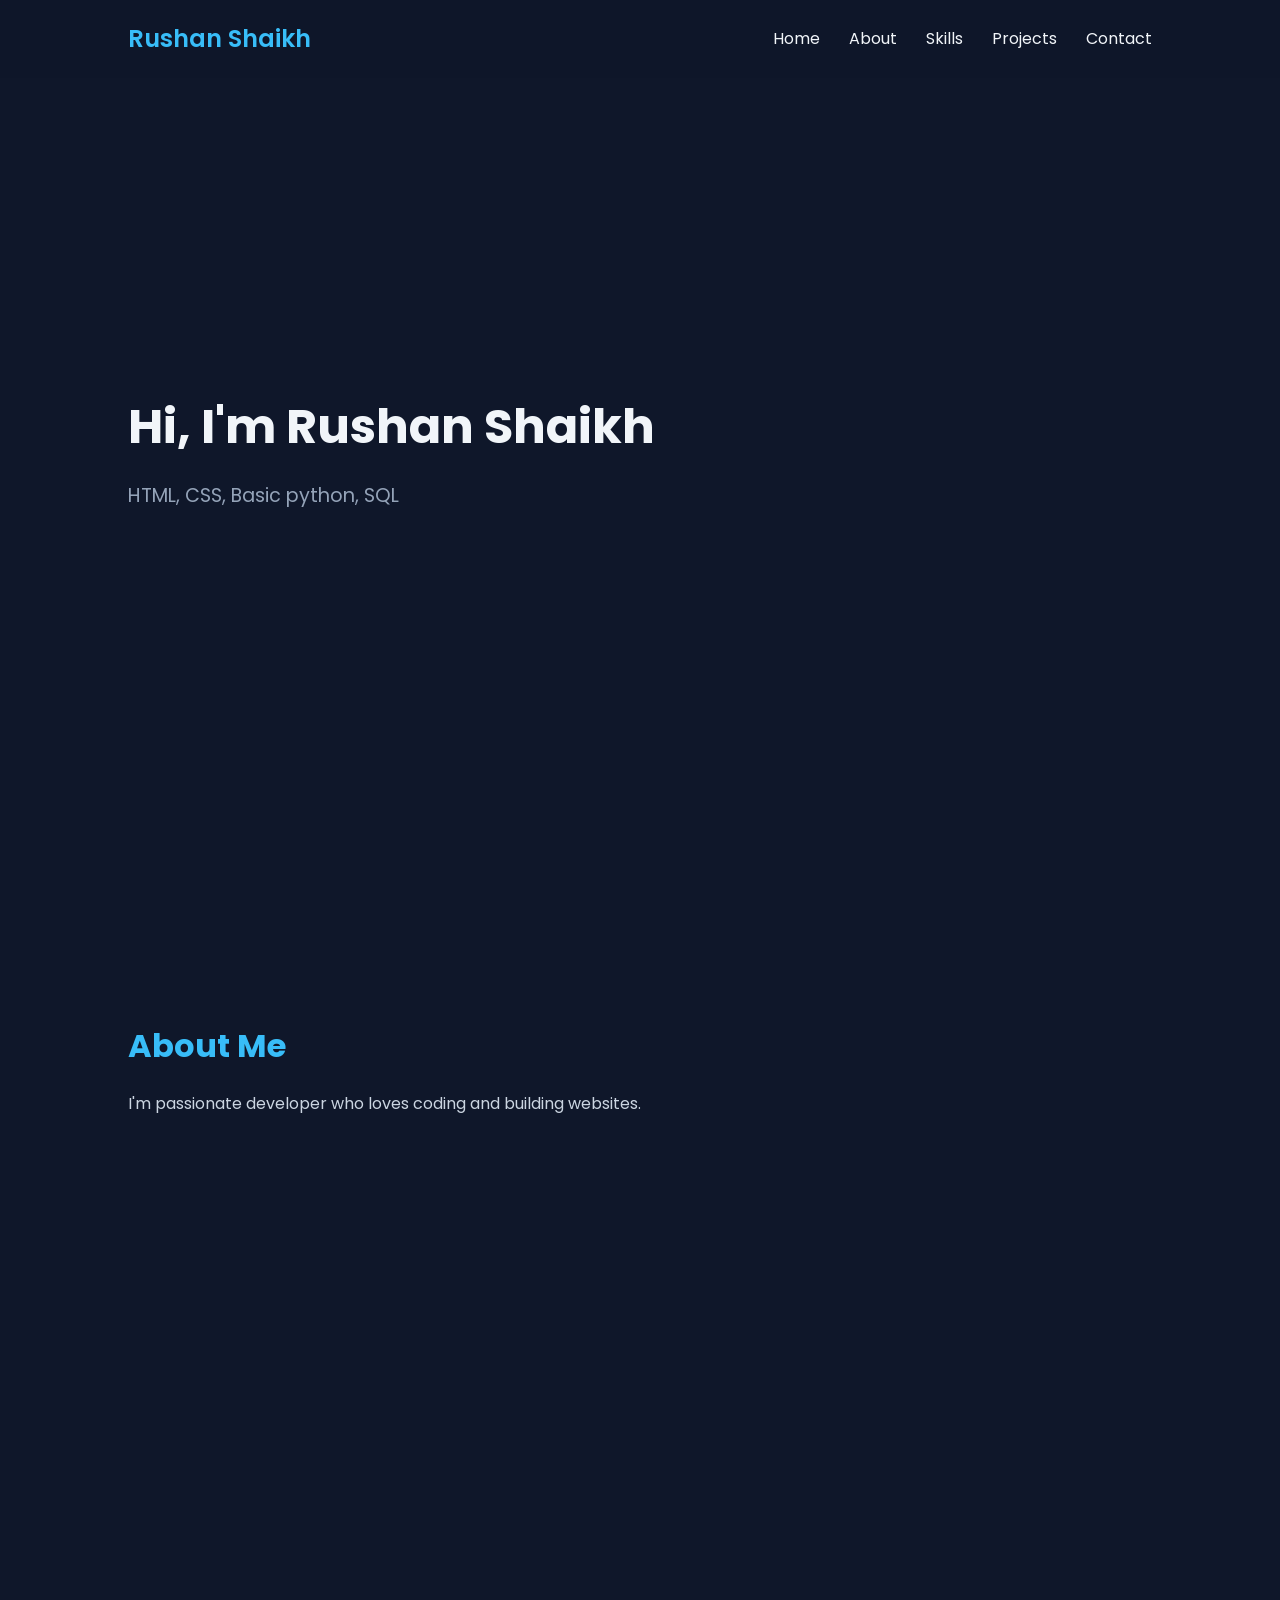
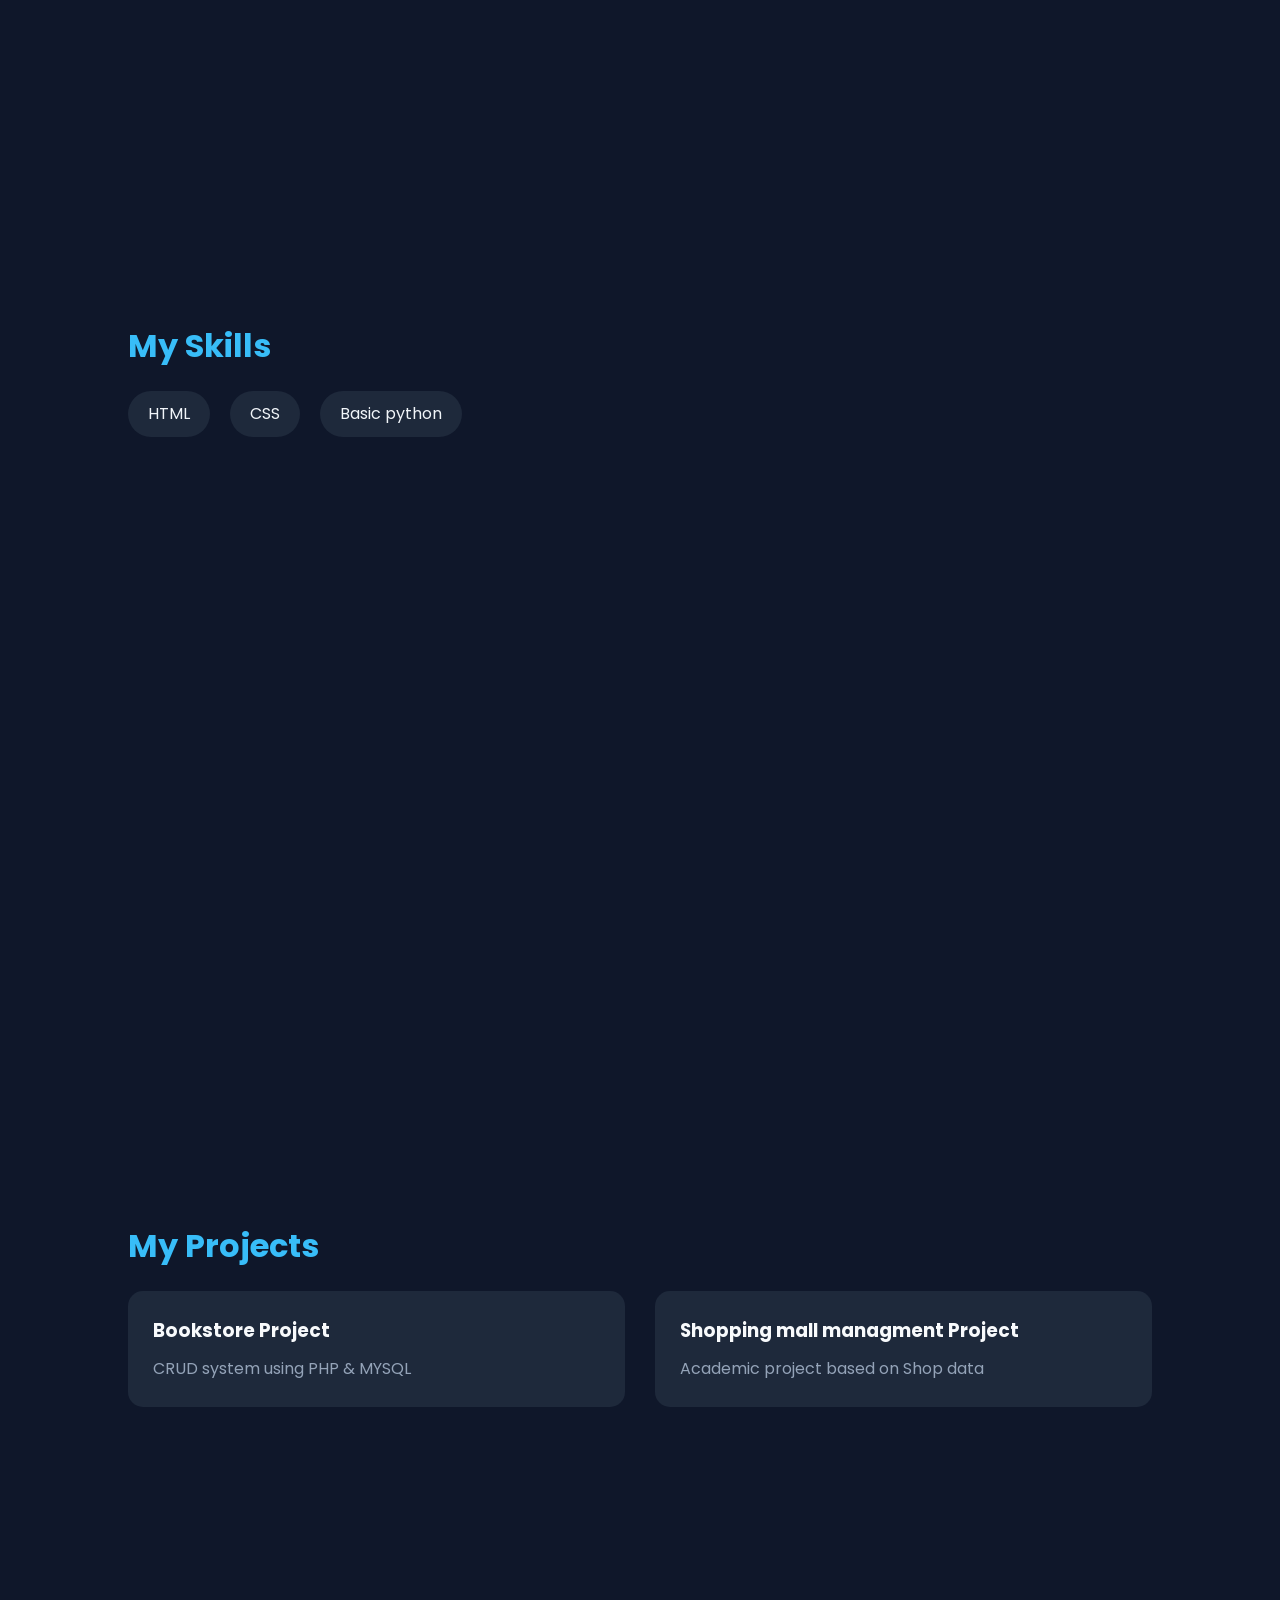
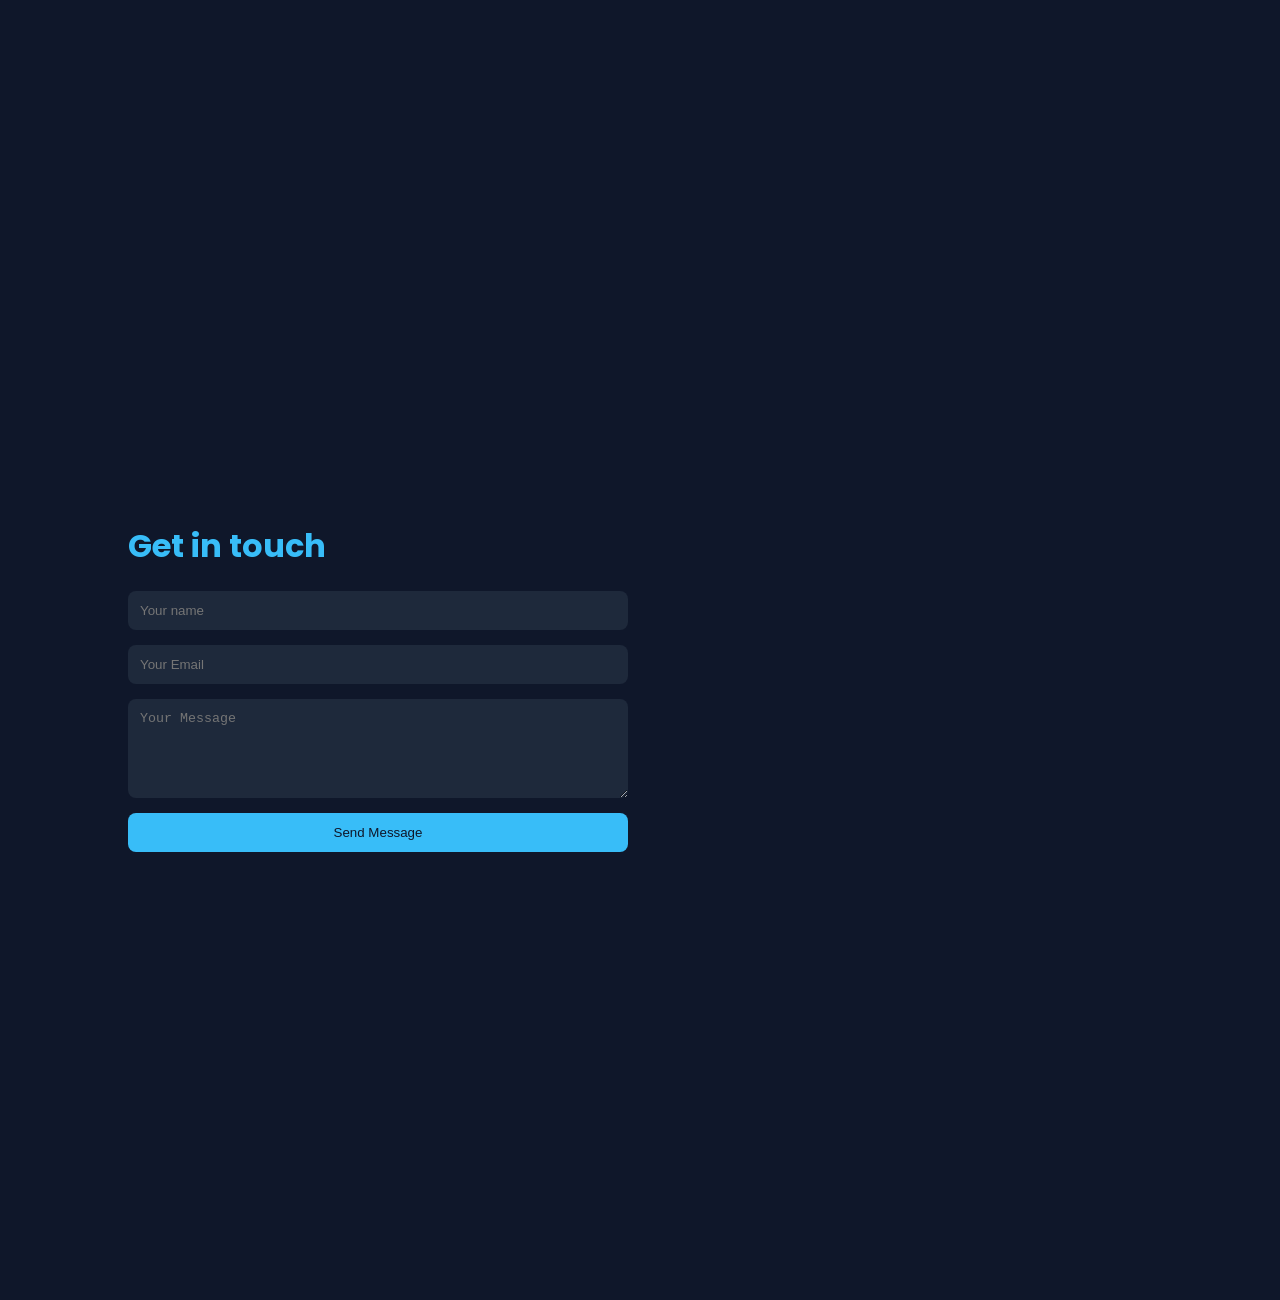
==== fir.html @ ba30f02c "Add files via upload" ====
<!DOCTYPE html>
<html lang="en">
<head>
    <meta charset="UTF-8">
    <meta name="viewport" content="width=device-width, initial-scale=1.0">
    <title>Document</title>
    <link rel="stylesheet" href="style.css">
</head>
<body>
    <header>
        <span class="logo">Rushan Shaikh</span>
        <nav>
            <a href="#hero">Home</a>
            <a href="#about">About</a>
            <a href="#skills">Skills</a>
            <a href="#project">Projects</a>
            <a href="#contact">Contact</a>
        </nav>
    </header>
    <main>
        <section id="hero">

            <h1>Hi, I'm Rushan Shaikh</h1>

            <p>HTML, CSS, Basic python, SQL </p>

        </section>

        <section id="about">

            <h2>About Me</h2>
            <P>I'm passionate developer who loves coding and building websites.</P>

        </section>

        <section id="skills">
            <h2>My Skills</h2>
            <ul class="skils-list">
                <li>HTML</li>
                <li>CSS</li>
                <li>Basic python</li>
            </ul>
        </section>
        <section id="projects">

            <h2>My Projects</h2>

            <div class="project-grid">
                <div class="card">
                    <h3>Bookstore Project</h3>
                    <P>CRUD system using PHP & MYSQL</P>
                </div>

                <div class="card">
                    <h3>Shopping mall managment Project</h3>
                    <P>Academic project based on Shop data</P>
                </div>
            </div>
        </section>
        <section id="contact">
            <h2>Get in touch</h2>

            <form action="#" method="POST" class="contact-form">
                <input type="text" name="name" placeholder="Your name" required>
                <input type="email" name="email" placeholder="Your Email" required>
                <textarea name="message" placeholder="Your Message" rows="5" required></textarea>
                <button type="submit">Send Message</button>
            </form>
        </section>
    </main>
</body>
</html>
---- style.css ----
/* Google Font */
@import url('https://fonts.googleapis.com/css2?family=Poppins:wght@300;400;500;600&display=swap');

* {
    margin: 0;
    padding: 0;
    box-sizing: border-box;
    scroll-behavior: smooth;
}

body {
    font-family: 'Poppins', sans-serif;
    background: #0f172a;
    color: #f1f5f9;
    line-height: 1.6;
}

/* HEADER */
header {
    position: fixed;
    width: 100%;
    top: 0;
    background: rgba(15, 23, 42, 0.9);
    backdrop-filter: blur(10px);
    display: flex;
    justify-content: space-between;
    align-items: center;
    padding: 20px 10%;
    z-index: 1000;
}

.logo {
    font-size: 1.5rem;
    font-weight: 600;
    color: #38bdf8;
    cursor: pointer;
    transition: 0.3s ease;
}

.logo:hover {
    transform: scale(1.05);
    color: #0ea5e9;
}

nav a {
    color: #f1f5f9;
    text-decoration: none;
    margin-left: 25px;
    position: relative;
    transition: 0.3s ease;
}

nav a::after {
    content: "";
    position: absolute;
    width: 0%;
    height: 2px;
    background: #38bdf8;
    left: 0;
    bottom: -5px;
    transition: 0.3s ease;
}

nav a:hover {
    color: #38bdf8;
}

nav a:hover::after {
    width: 100%;
}

/* SECTIONS */
section {
    padding: 120px 10%;
    min-height: 100vh;
}

/* HERO */
#hero {
    display: flex;
    flex-direction: column;
    justify-content: center;
}

#hero h1 {
    font-size: 3rem;
    margin-bottom: 15px;
    animation: fadeInDown 1s ease;
}

#hero p {
    font-size: 1.2rem;
    color: #94a3b8;
    animation: fadeInUp 1.2s ease;
}

/* ABOUT */
#about h2,
#skills h2,
#projects h2,
#contact h2 {
    font-size: 2rem;
    margin-bottom: 20px;
    color: #38bdf8;
}

#about p {
    max-width: 600px;
    color: #cbd5e1;
}

/* SKILLS */
.skils-list {
    list-style: none;
    display: flex;
    gap: 20px;
    flex-wrap: wrap;
}
 
.skils-list li {
    background: #1e293b;
    padding: 10px 20px;
    border-radius: 25px;
    transition: 0.3s ease;
    cursor: pointer;
}

.skils-list li:hover {
    background: #38bdf8;
    color: #0f172a;
    transform: translateY(-5px);
}

/* PROJECTS */
.project-grid {
    display: grid;
    grid-template-columns: repeat(auto-fit, minmax(250px, 1fr));
    gap: 30px;
}

.card {
    background: #1e293b;
    padding: 25px;
    border-radius: 15px;
    transition: 0.4s ease;
    cursor: pointer;
}

.card:hover {
    transform: translateY(-10px);
    box-shadow: 0 15px 40px rgba(56, 189, 248, 0.3);
}

.card h3 {
    margin-bottom: 10px;
    color: #f8fafc;
}

.card p {
    color: #94a3b8;
}

/* CONTACT FORM */
.contact-form {
    max-width: 500px;
    display: flex;
    flex-direction: column;
    gap: 15px;
}

.contact-form input,
.contact-form textarea {
    padding: 12px;
    border-radius: 8px;
    border: none;
    background: #1e293b;
    color: #f1f5f9;
    outline: none;
    transition: 0.3s ease;
}

.contact-form input:focus,
.contact-form textarea:focus {
    border: 1px solid #38bdf8;
    box-shadow: 0 0 10px rgba(56, 189, 248, 0.5);
}

.contact-form button {
    padding: 12px;
    border: none;
    border-radius: 8px;
    background: #38bdf8;
    color: #0f172a;
    font-weight: 500;
    cursor: pointer;
    transition: 0.3s ease;
}

.contact-form button:hover {
    background: #0ea5e9;
    transform: translateY(-3px);
}

/* ANIMATIONS */
@keyframes fadeInDown {
    from {
        opacity: 0;
        transform: translateY(-40px);
    }
    to {
        opacity: 1;
        transform: translateY(0);
    }
}

@keyframes fadeInUp {
    from {
        opacity: 0;
        transform: translateY(40px);
    }
    to {
        opacity: 1;
        transform: translateY(0);
    }
}

/* RESPONSIVE */
@media (max-width: 768px) {
    nav {
        display: none;
    }

    #hero h1 {
        font-size: 2.2rem;
    }

    section {
        padding: 100px 7%;
    }
}
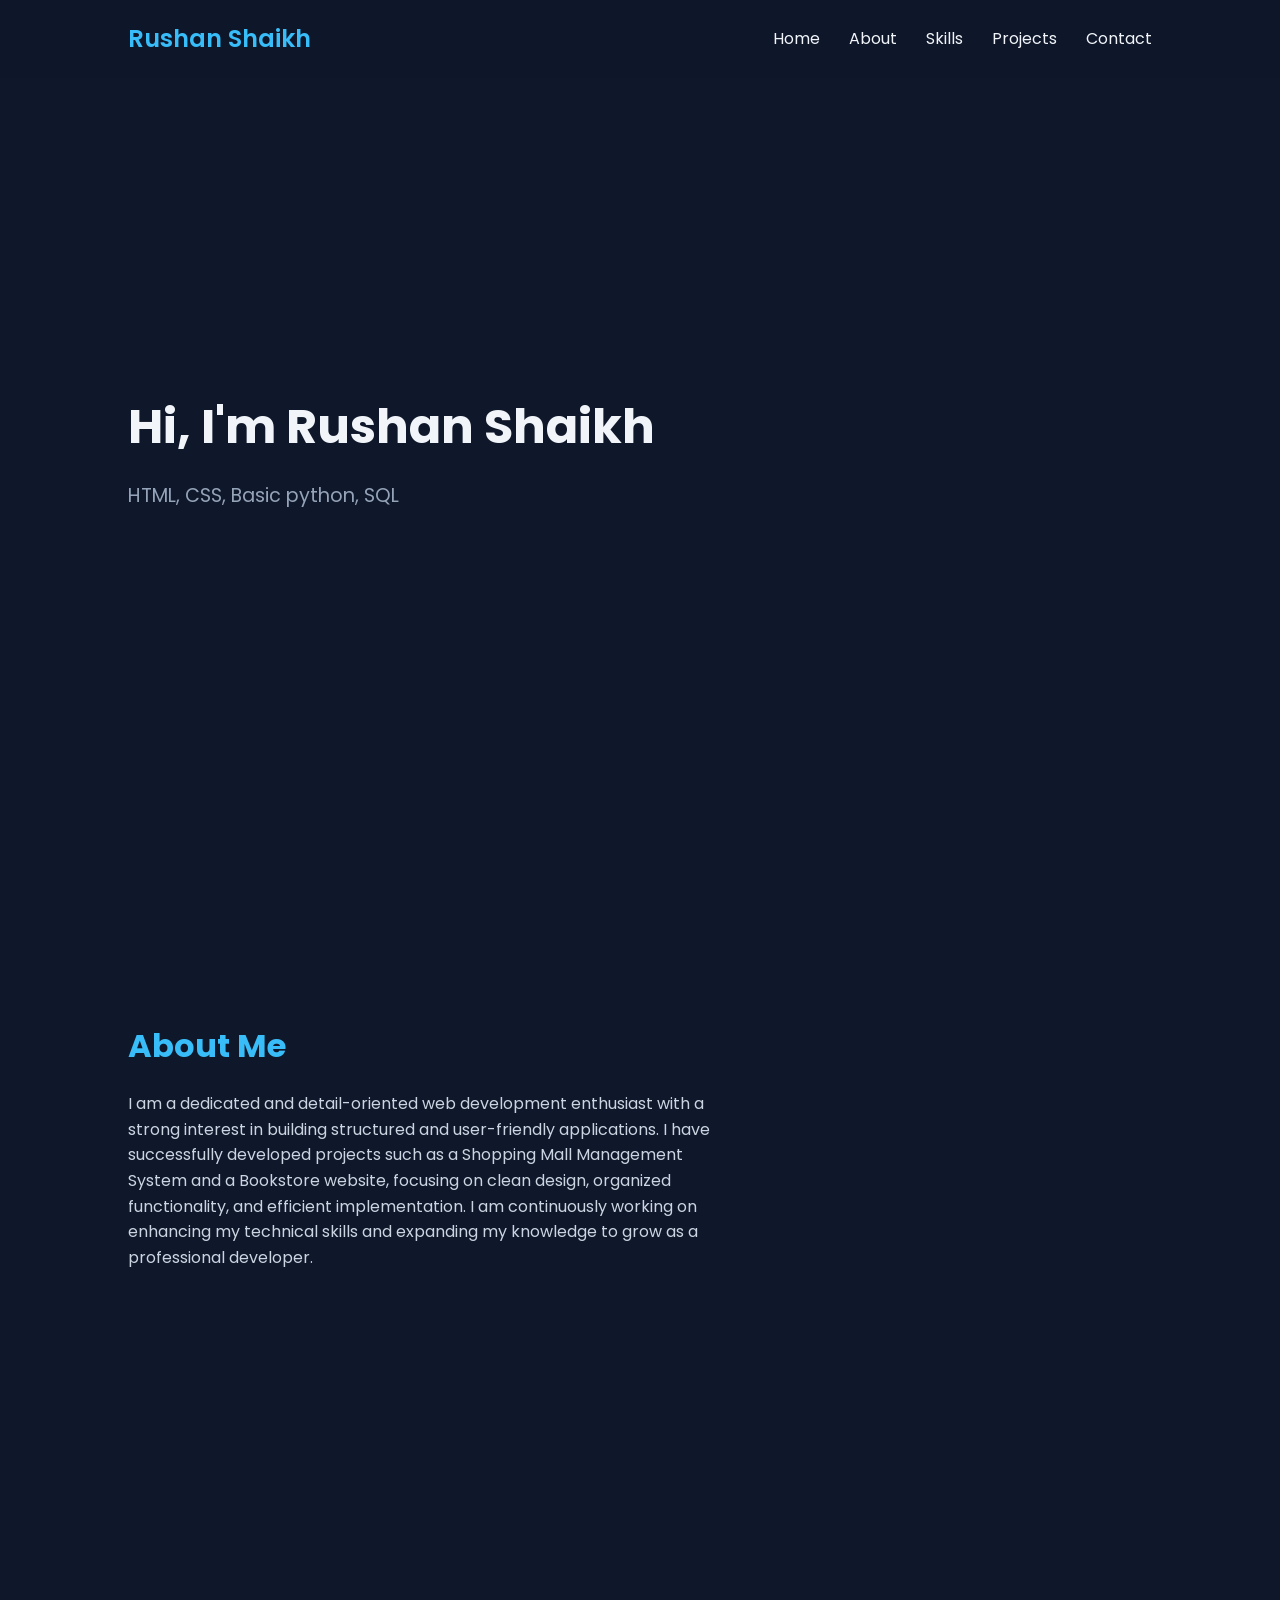
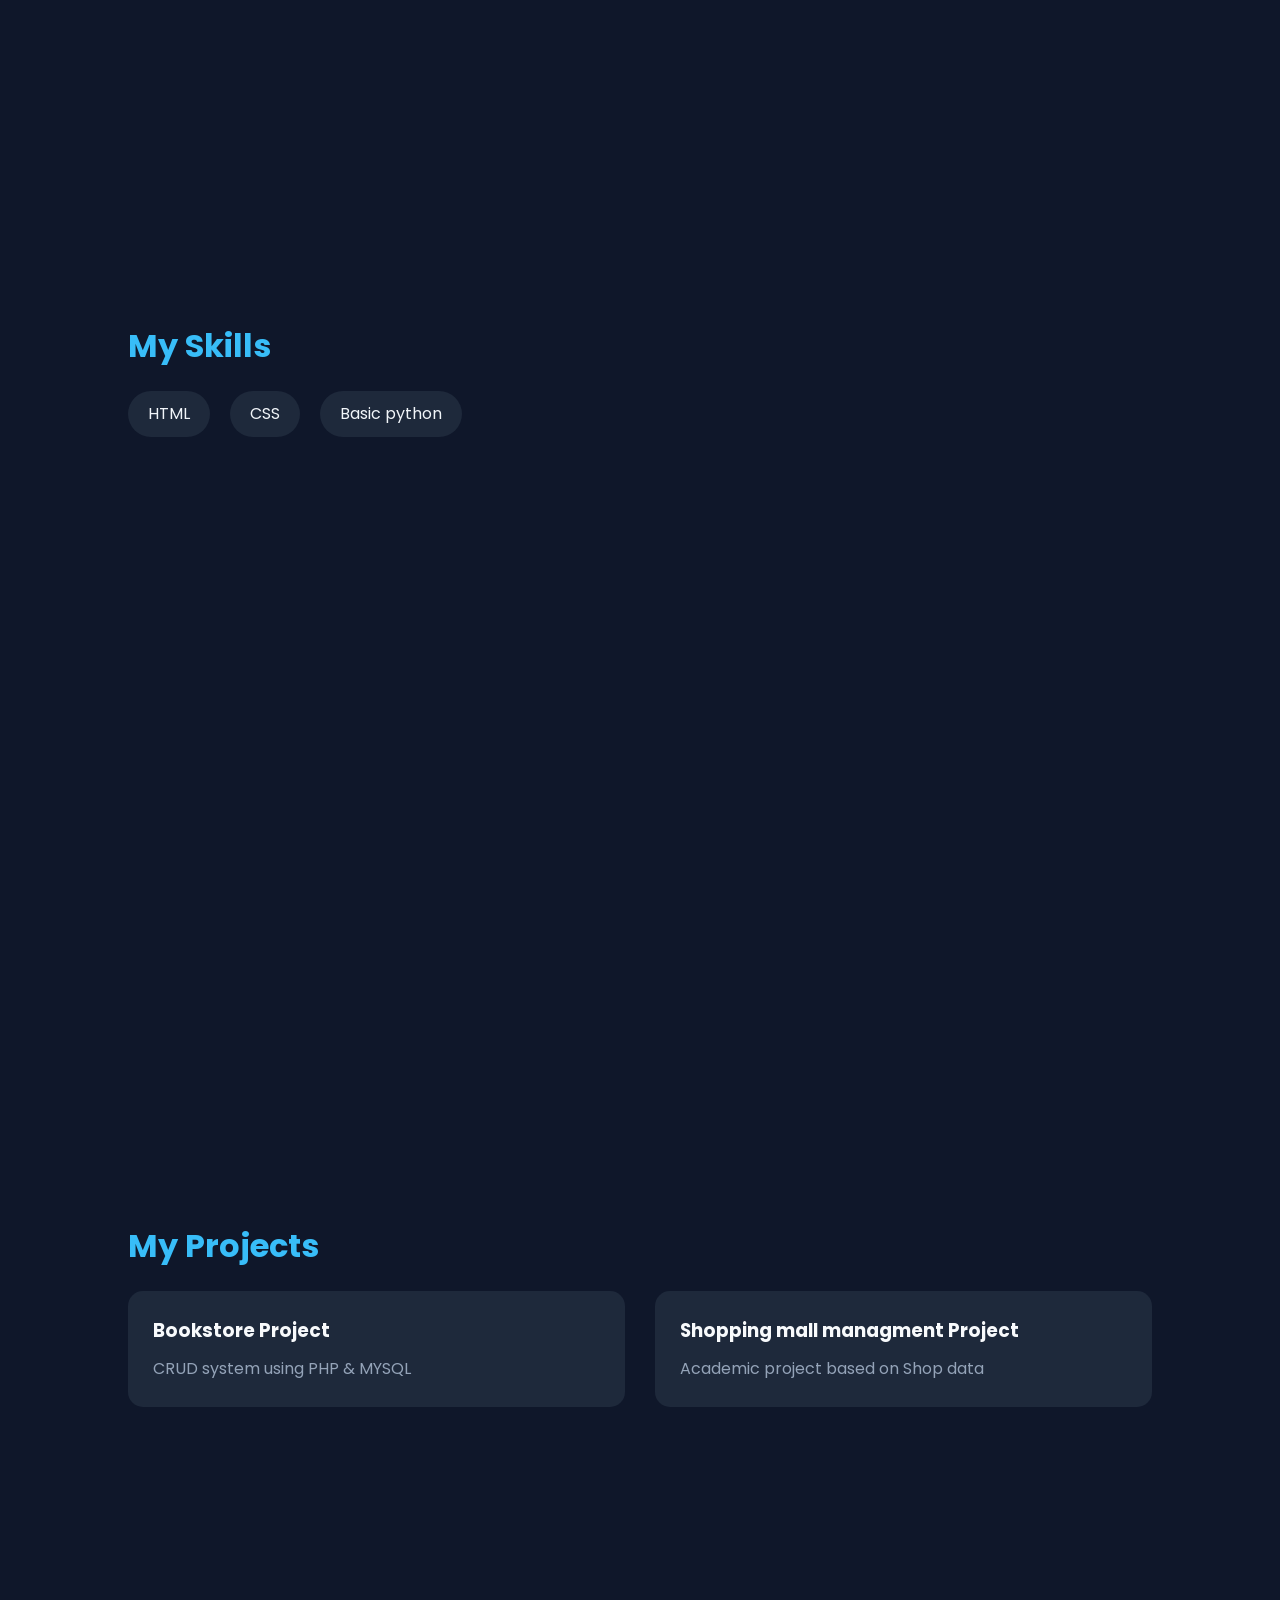
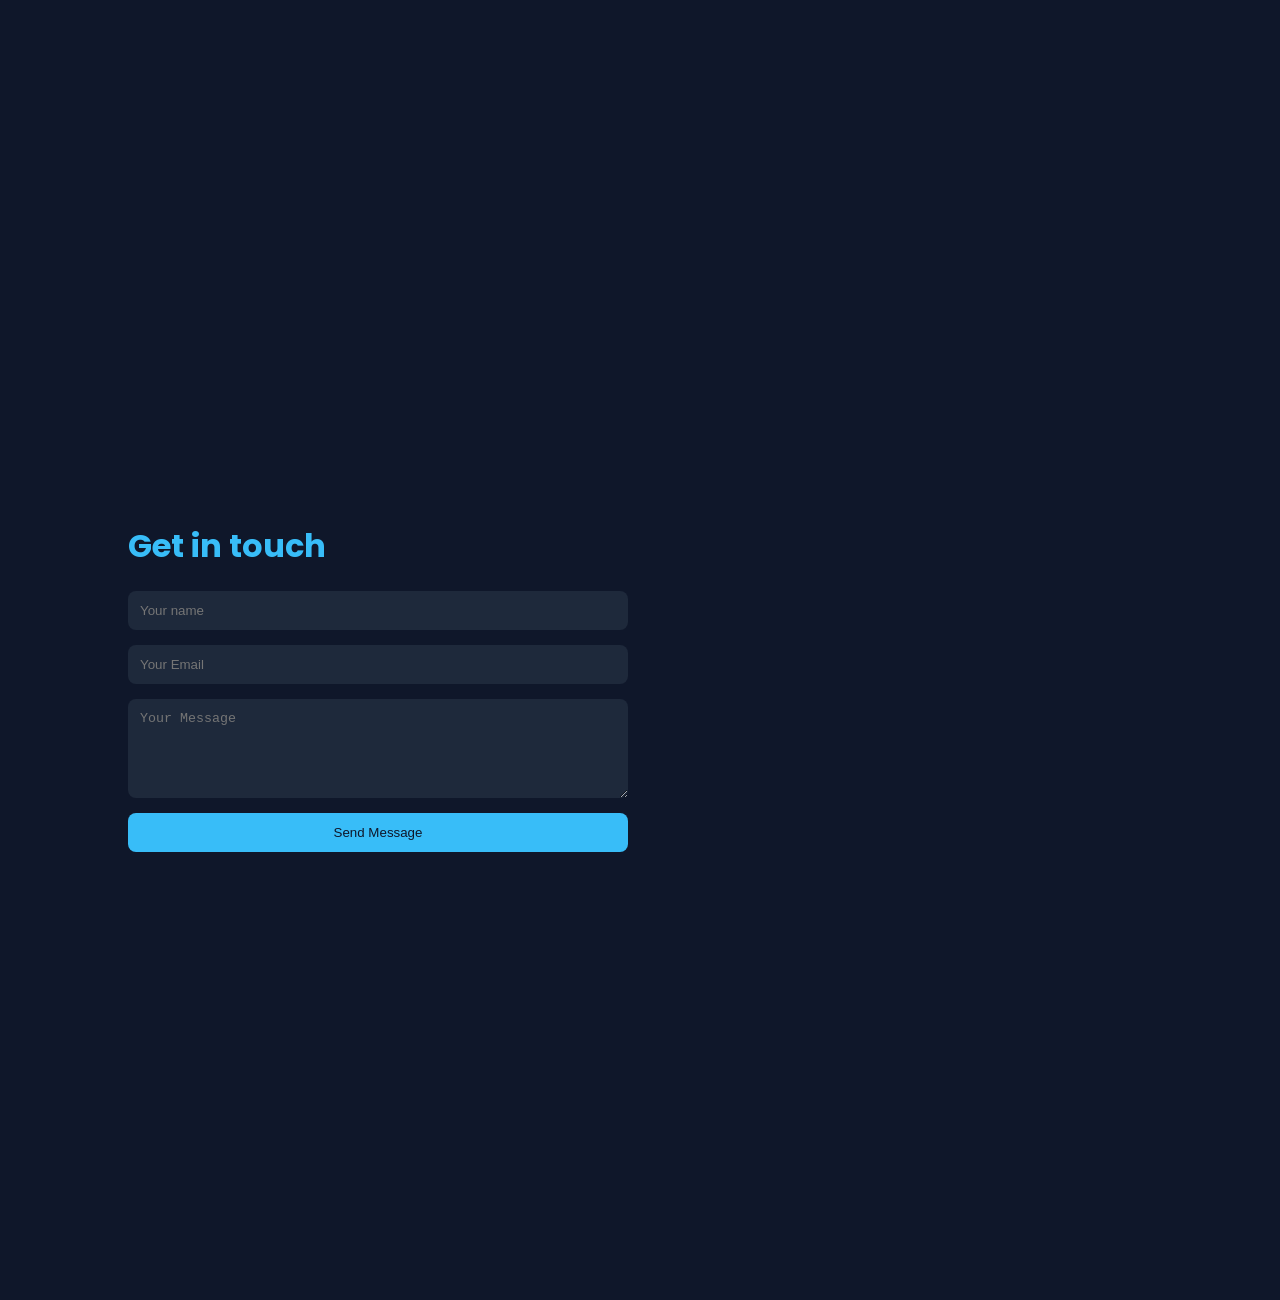
==== commit 13ce979e: "Update fir.html" ====
--- a/fir.html
+++ b/fir.html
@@ -29,7 +29,7 @@
         <section id="about">
 
             <h2>About Me</h2>
-            <P>I'm passionate developer who loves coding and building websites.</P>
+            <P>I am a dedicated and detail-oriented web development enthusiast with a strong interest in building structured and user-friendly applications. I have successfully developed projects such as a Shopping Mall Management System and a Bookstore website, focusing on clean design, organized functionality, and efficient implementation. I am continuously working on enhancing my technical skills and expanding my knowledge to grow as a professional developer.</P>
 
         </section>
 
@@ -69,4 +69,5 @@
         </section>
     </main>
 </body>
-</html> +
+</html> 
